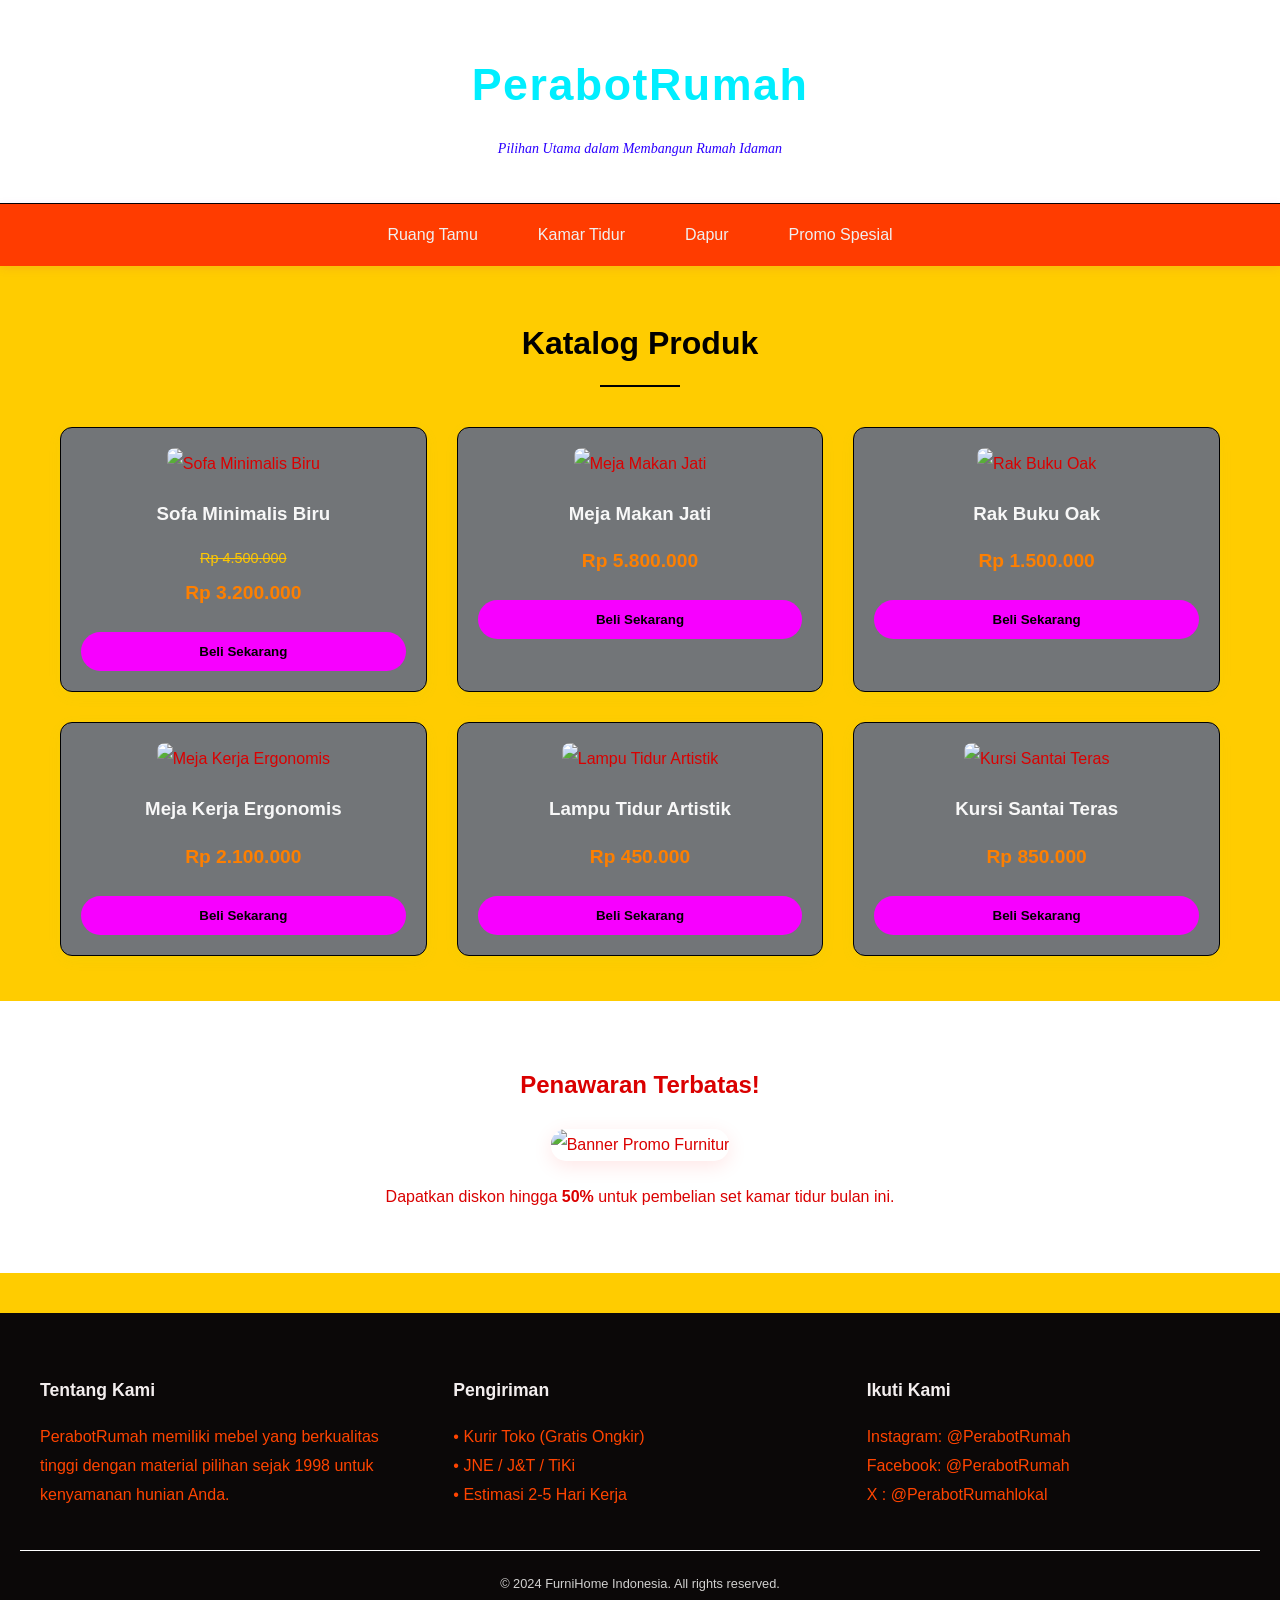
==== Pertemuan5/latihan 2/index.html @ 7e686dce "pertemuan 5" ====
<!DOCTYPE html>
<html lang="en">
<head>
    <meta charset="UTF-8">
    <meta name="viewport" content="width=device-width, initial-scale=1.0">
    <title>PerabotRumah - Buat Rumah Anda Nyaman</title>
    <style>  /* Reset Styles */
        * {
            box-sizing: border-box;
            margin: 0;
            padding: 0;
        }

        body {
            font-family: 'Segoe UI', Tahoma, Geneva, Verdana, sans-serif;
            line-height: 2.0;
            color: #da0000;
            background-color: #ffcc00; /* Warna latar krem sangat muda */
        }

        /* Header & Branding */
        header {
            background-color: #ffffff;
            padding: 40px 20px;
            text-align: center;
            border-bottom: 1px solid #000000;
        }

        header h1 {
            font-size: 2.8rem;
            color: #00eeff; /* Cokelat kayu */
            letter-spacing: 1.5px;
            margin-bottom: 5px;
        }

        header p {
            color: #2b00ff;
            font-style: italic;
        }

        /* Navigation Bar */
        nav {
            background-color: #ff3c00;
            position: sticky;
            top: 0;
            z-index: 1000;
            padding: 10;
            box-shadow: 0 2px 10px rgba(179, 19, 136, 0.1);
        }

        .nav-container {
            display: flex;
            justify-content:center;
            list-style: none;
        }

        nav a {
            color: #f0f0f0;
            text-decoration: none;
            padding: 15px 30px;
            font-weight: 500;
            display: inline-block;
            transition: background 0.3s;
        }

        nav a:hover {
            background-color: #40ff00;
        }

        /* Katalog Produk (Grid System) */
        main {
            max-width: 1200px;
            margin: 45px auto;
            padding: 0 20px;
        }

        .section-title {
            text-align: center;
            margin-bottom: 40px;
            font-size: 2rem;
            color: #000000;
            position: relative;
        }

        .section-title::after {
            content: '';
            width: 80px;
            height: 2px;
            background: #000000;
            display: block;
            margin: 10px auto;
        }

        .product-grid {
            display: grid;
            grid-template-columns: repeat(auto-fit, minmax(300px, 1fr));
            gap: 30px;
        }

        .product-card {
            background: #727578;
            border-radius: 12px;
            overflow: hidden;
            box-shadow: 0 4px 15px rgba(114, 245, 0, 0.05);
            text-align: center;
            padding: 20px;
            transition: transform 0.3s, box-shadow 0.3s;
            border: 1px solid #000000;
        }

        .product-card:hover {
            transform: translateY(-8px);
            box-shadow: 0 10px 25px rgba(0,0,0,0.1);
        }

        .product-card img {
            width: 100%;
            height: 250px;
            object-fit: cover;
            border-radius: 8px;
            margin-bottom: 15px;
        }

        .product-card h3 {
            margin-bottom: 10px;
            color: #f7f7f7;
        }

        .price {
            margin-bottom: 20px;
        }

        .price s {
            color: #ffc800;
            font-size: 0.9rem;
        }

        .price b {
            color: #fd7f01;
            font-size: 1.2rem;
            display: block;
        }

        button {
            background-color: #f700ff;
            color: rgb(0, 0, 0);
            border: none;
            padding: 12px 25px;
            border-radius: 25px;
            cursor: pointer;
            font-weight: 600;
            transition: background 0.3s;
            width: 100%;
        }

        button:hover {
            background-color: #efe0d1;
        }

        /* Promo Section */
        #promo {
            background-color: #ffffff;
            padding: 60px 20px;
            text-align: center;
            margin: 40px 0;
        }

        .banner-container img {
            width: 100%;
            max-width: 900px;
            height: auto;
            border-radius: 15px;
            box-shadow: 0 5px 20px rgba(255, 0, 0, 0.1);
            margin: 20px 0;
        }

        /* Footer Modern */
        footer {
            background-color: #0b0808;
            color: #ff4400;
            padding: 60px 20px 20px;
        }

        .footer-grid {
            display: grid;
            grid-template-columns: repeat(auto-fit, minmax(200px, 1fr));
            gap: 40px;
            max-width: 1200px;
            margin: 0 auto 40px;
        }

        .footer-item h4 {
            color: #f3eeee;
            margin-bottom: 15px;
            font-size: 1.1rem;
        }

        .footer-item p, .footer-item ul {
            font-size: 1rem;
            line-height: 1.8;
        }

        .copyright {
            text-align: center;
            border-top: 1px solid #ffffff;
            padding-top: 20px;
            font-size: 0.8rem;
            color: #d1d0cf;
        }

        /* Responsivitas Smartphone */
        @media (max-width: 600px) {
            header h1 { font-size: 2rem; }
            nav a { padding: 12px 10px; font-size: 0.8rem; }
            .product-grid { grid-template-columns: 1fr; }
        }</style>
</head>
<body>
    <header>
        <h1>PerabotRumah</h1>
        <p style="font-family: Cambria, Cochin, Georgia, Times, 'Times New Roman', serif; font-size: 14px">Pilihan Utama dalam Membangun Rumah Idaman</p>
    </header>

    <nav>
        <div class="nav-container">
            <a href="#ruang-tamu">Ruang Tamu</a> 
            <a href="#kamar-tidur">Kamar Tidur</a> 
            <a href="#dapur">Dapur</a> 
            <a href="#promo">Promo Spesial</a>
        </div>
    </nav>

    <main>
        <h2 class="section-title">Katalog Produk</h2>

        <div class="product-grid">
            <!-- Produk 1 -->
            <div class="product-card">
                <img src="https://picsum.photos/id/1068/400/400" alt="Sofa Minimalis Biru">
                <h3>Sofa Minimalis Biru</h3>
                <p class="price"><s>Rp 4.500.000</s> <b>Rp 3.200.000</b></p>
                <button>Beli Sekarang</button>
            </div>

            <!-- Produk 2 -->
            <div class="product-card">
                <img src="https://picsum.photos/id/445/400/400" alt="Meja Makan Jati">
                <h3>Meja Makan Jati</h3>
                <p class="price"><b>Rp 5.800.000</b></p>
                <button>Beli Sekarang</button>
            </div>

            <!-- Produk 3 -->
            <div class="product-card">
                <img src="https://picsum.photos/id/367/400/400" alt="Rak Buku Oak">
                <h3>Rak Buku Oak</h3>
                <p class="price"><b>Rp 1.500.000</b></p>
                <button>Beli Sekarang</button>
            </div>

            <!-- Produk 4 -->
            <div class="product-card">
                <img src="https://picsum.photos/id/20/400/400" alt="Meja Kerja Ergonomis">
                <h3>Meja Kerja Ergonomis</h3>
                <p class="price"><b>Rp 2.100.000</b></p>
                <button>Beli Sekarang</button>
            </div>

            <!-- Produk 5 -->
            <div class="product-card">
                <img src="https://picsum.photos/id/48/400/400" alt="Lampu Tidur Artistik">
                <h3>Lampu Tidur Artistik</h3>
                <p class="price"><b>Rp 450.000</b></p>
                <button>Beli Sekarang</button>
            </div>

            <!-- Produk 6 -->
            <div class="product-card">
                <img src="https://picsum.photos/id/10/400/400" alt="Kursi Santai Teras">
                <h3>Kursi Santai Teras</h3>
                <p class="price"><b>Rp 850.000</b></p>
                <button>Beli Sekarang</button>
            </div>
        </div>
    </main>

    <section id="promo">
        <div class="main">
            <h2>Penawaran Terbatas!</h2>
            <div class="banner-container">
                <img src="https://picsum.photos/id/201/1000/300" alt="Banner Promo Furnitur">
            </div>
            <p>Dapatkan diskon hingga <strong>50%</strong> untuk pembelian set kamar tidur bulan ini.</p>
        </div>
    </section>

    <footer>
        <div class="footer-grid">
            <div class="footer-item">
                <h4>Tentang Kami</h4>
                <p>PerabotRumah memiliki mebel yang berkualitas tinggi dengan material pilihan sejak 1998 untuk kenyamanan hunian Anda.</p>
            </div>
            <div class="footer-item">
                <h4>Pengiriman</h4>
                <p>• Kurir Toko (Gratis Ongkir)<br>• JNE / J&T / TiKi<br>• Estimasi 2-5 Hari Kerja</p>
            </div>
            <div class="footer-item">
                <h4>Ikuti Kami</h4>
                <p>Instagram: @PerabotRumah<br>Facebook: @PerabotRumah<br>X : @PerabotRumahlokal</p>
            </div>
        </div>
        <div class="copyright">
            <p>&copy; 2024 FurniHome Indonesia. All rights reserved.</p>
        </div>
    </footer>
    
</body>
</html>
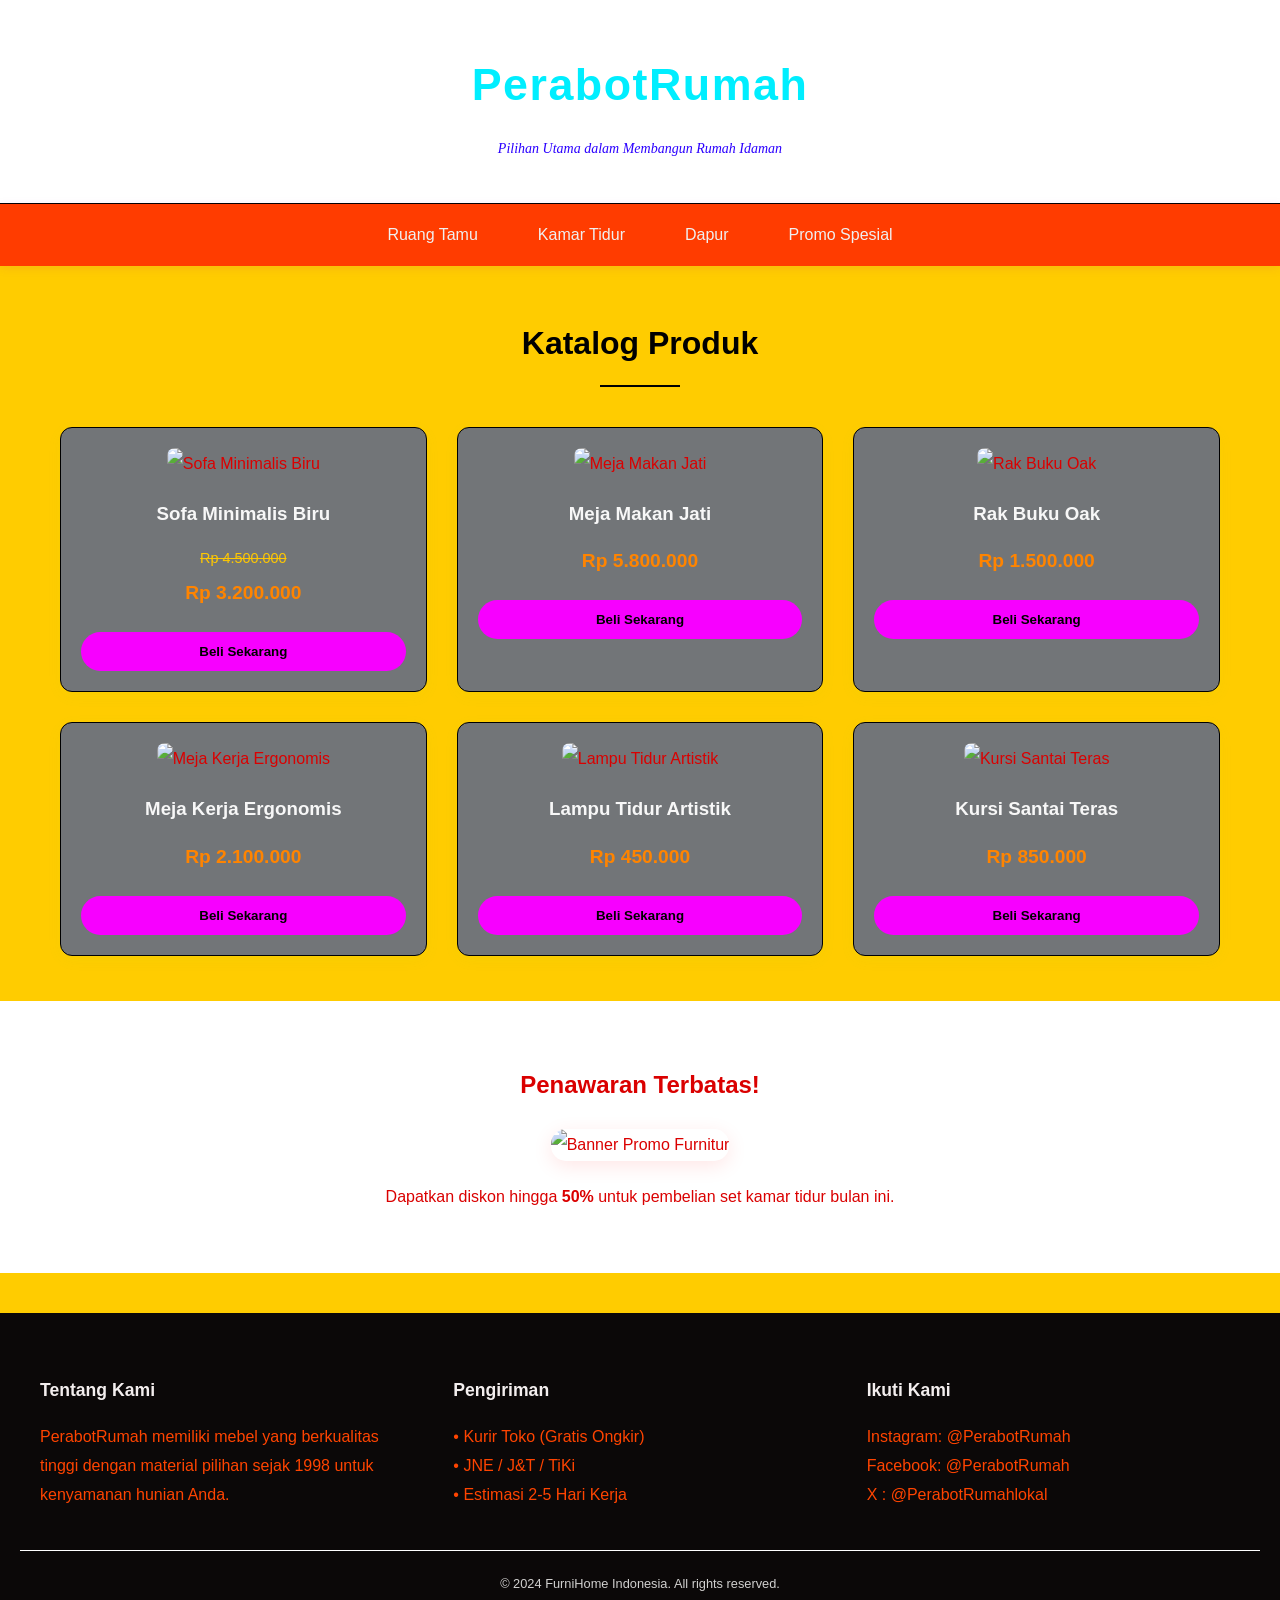
==== commit 10a1566d: "latihan saja" ====
--- a/Pertemuan5/latihan 2/index.html
+++ b/Pertemuan5/latihan 2/index.html
@@ -136,7 +136,7 @@
         }
 
         .price b {
-            color: #fd7f01;
+            color: #ff8400;
             font-size: 1.2rem;
             display: block;
         }
